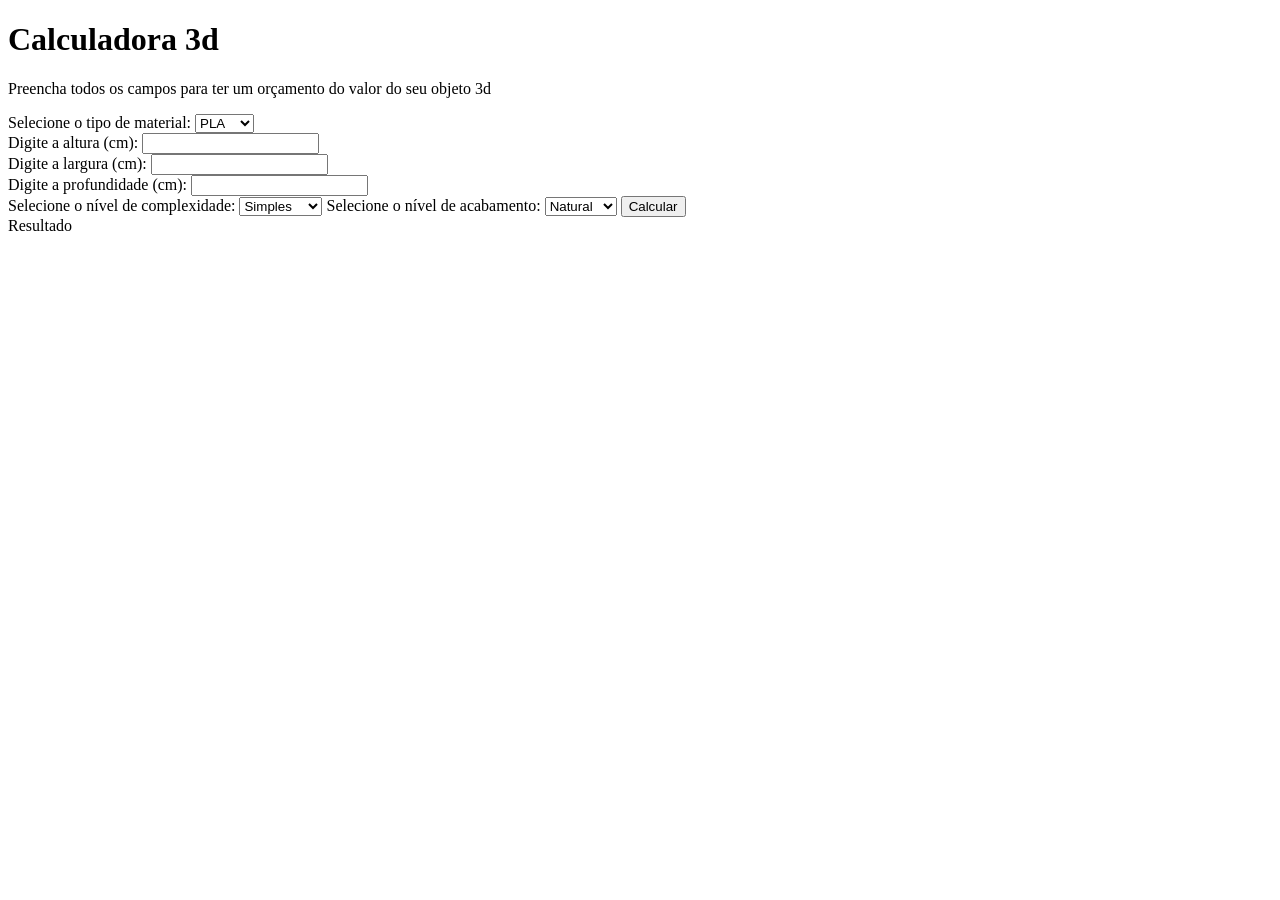
==== projetos/calculadora-3d/index.html @ 480bacc7 "calculadora-3d HTML e JS iniciados" ====
<!DOCTYPE html>
<html lang="pt-br">

<head>
    <meta charset="UTF-8">
    <meta name="viewport" content="width=device-width, initial-scale=1.0">
    <title>Caulculadora 3d</title>
    <link rel="stylesheet" href="style.css">
</head>

<body>
    <h1>Calculadora 3d</h1>
    <p>Preencha todos os campos para ter um orçamento do valor do seu objeto 3d</p>

    Selecione o tipo de material: <select id="material">
        <option value="PLA">PLA</option>
        <option value="ABS">ABS</option>
        <option value="PETG">PETG</option>
        <option value="TPU">TPU</option>
    </select> <br>

    Digite a altura (cm):
    <input type="number" id="altura"> <br>
    Digite a largura (cm):
    <input type="number" id="largura"> <br>
    Digite a profundidade (cm):
    <input type="number" id="profundidade"> <br>

    Selecione o nível de complexidade:
    <select id="complexidade">
        <option value="simples">Simples</option>
        <option value="medio">Médio</option>
        <option value="complexo">Complexo</option>
    </select>

    Selecione o nível de acabamento:
    <select  id="acabamento">
    <option value="natural">Natural</option>
    <option value="colorido">Colorido</option>
    <option value="pintado">Pintado</option>
    </select>

    <button id="botao">Calcular</button>
    <div id="resultado">Resultado</div>

    <script src="script.js"></script>
</body>

</html>
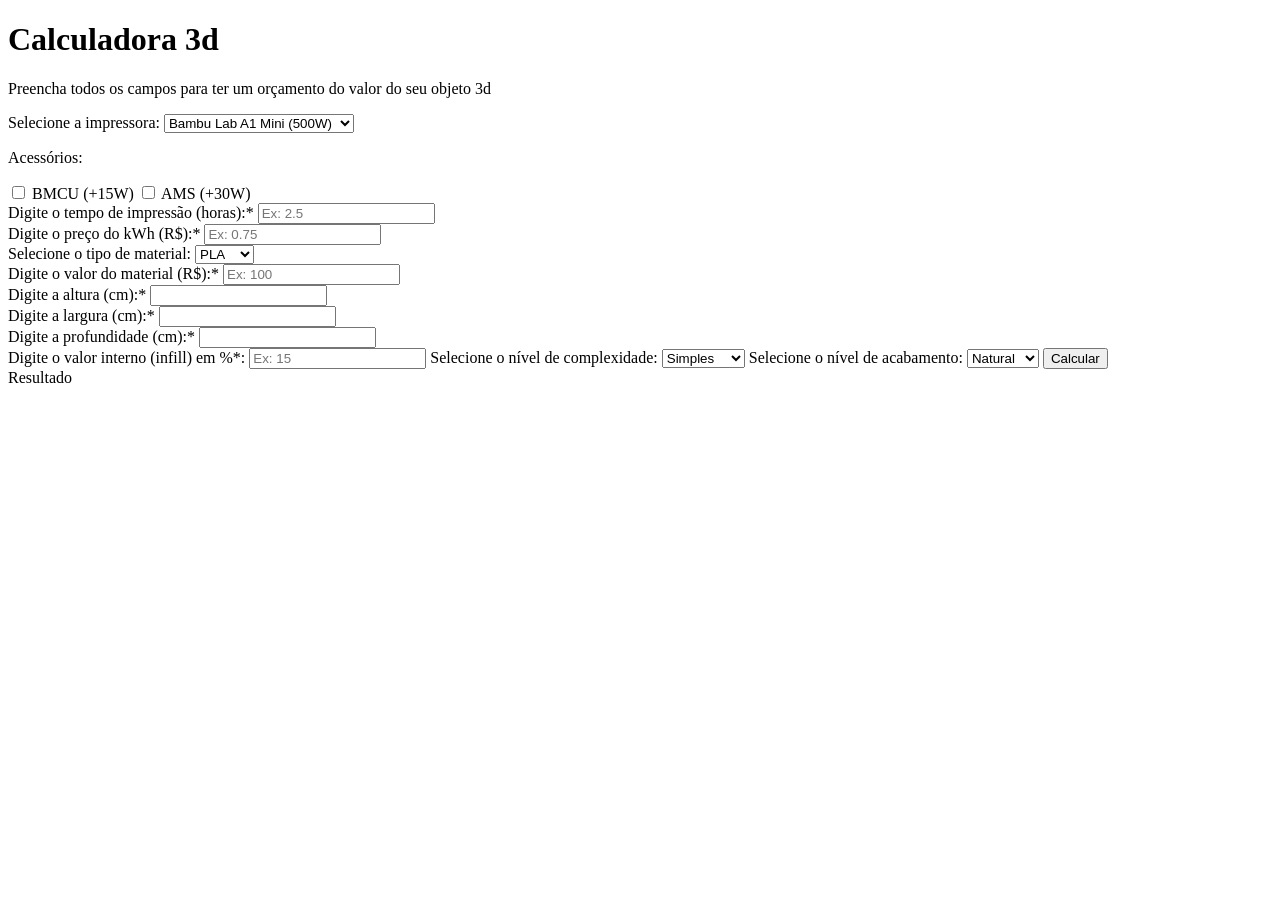
==== commit 65dac52d: "calculadora 3d com infill e calculos corretos" ====
--- a/projetos/calculadora-3d/index.html
+++ b/projetos/calculadora-3d/index.html
@@ -12,6 +12,35 @@
     <h1>Calculadora 3d</h1>
     <p>Preencha todos os campos para ter um orçamento do valor do seu objeto 3d</p>
 
+    Selecione a impressora: <select id="impressora">
+        <option value="500" selected>Bambu Lab A1 Mini (500W)</option>
+        <option value="1200">Bambu Lab A1 (1200W)</option>
+        <option value="1000">Bambu Lab P1S (1000W)</option>
+        <option value="270">Creality Ender 3 (270W)</option>
+        <option value="270">Creality Ender 3 Pro (270W)</option>
+        <option value="350">Creality CR-10 (350W)</option>
+        <option value="120">Prusa i3 MK3S (120W)</option>
+        <option value="240">Anycubic Kobra (240W)</option>
+        <option value="manual">Digitar manualmente</option>
+    </select> 
+
+    <input type="number" id="consumoManual" placeholder="Consumo em Watts">
+
+    <p>Acessórios:</p>
+    <label >
+         <input type="checkbox" id="bmcu" value="15"> BMCU (+15W)
+    </label>
+    <label>
+        <input type="checkbox" id="ams" value="30"> AMS (+30W)
+    </label>
+    <br>
+
+    Digite o tempo de impressão (horas):*
+    <input type="number" id="tempo" placeholder="Ex: 2.5"> <br>
+
+    Digite o preço do kWh (R$):*
+    <input type="number" id="kwh" placeholder="Ex: 0.75"> <br>
+
     Selecione o tipo de material: <select id="material">
         <option value="PLA">PLA</option>
         <option value="ABS">ABS</option>
@@ -19,13 +48,18 @@
         <option value="TPU">TPU</option>
     </select> <br>
 
-    Digite a altura (cm):
+    Digite o valor do material (R$):*
+    <input type="number" id="preco" placeholder="Ex: 100"><br>
+
+    Digite a altura (cm):*
     <input type="number" id="altura"> <br>
-    Digite a largura (cm):
+    Digite a largura (cm):*
     <input type="number" id="largura"> <br>
-    Digite a profundidade (cm):
+    Digite a profundidade (cm):*
     <input type="number" id="profundidade"> <br>
 
+    Digite o valor interno (infill) em %*:
+    <input type="number" id="interno" placeholder="Ex: 15">
     Selecione o nível de complexidade:
     <select id="complexidade">
         <option value="simples">Simples</option>
@@ -34,13 +68,14 @@
     </select>
 
     Selecione o nível de acabamento:
-    <select  id="acabamento">
-    <option value="natural">Natural</option>
-    <option value="colorido">Colorido</option>
-    <option value="pintado">Pintado</option>
+    <select id="acabamento">
+        <option value="natural">Natural</option>
+        <option value="colorido">Colorido</option>
+        <option value="pintado">Pintado</option>
     </select>
 
     <button id="botao">Calcular</button>
+
     <div id="resultado">Resultado</div>
 
     <script src="script.js"></script>
--- a/projetos/calculadora-3d/style.css
+++ b/projetos/calculadora-3d/style.css
@@ -0,0 +1,4 @@
+#consumoManual {
+    display: none;
+    /*esconde a compo de digitar manual que é exibido por padrão */
+}
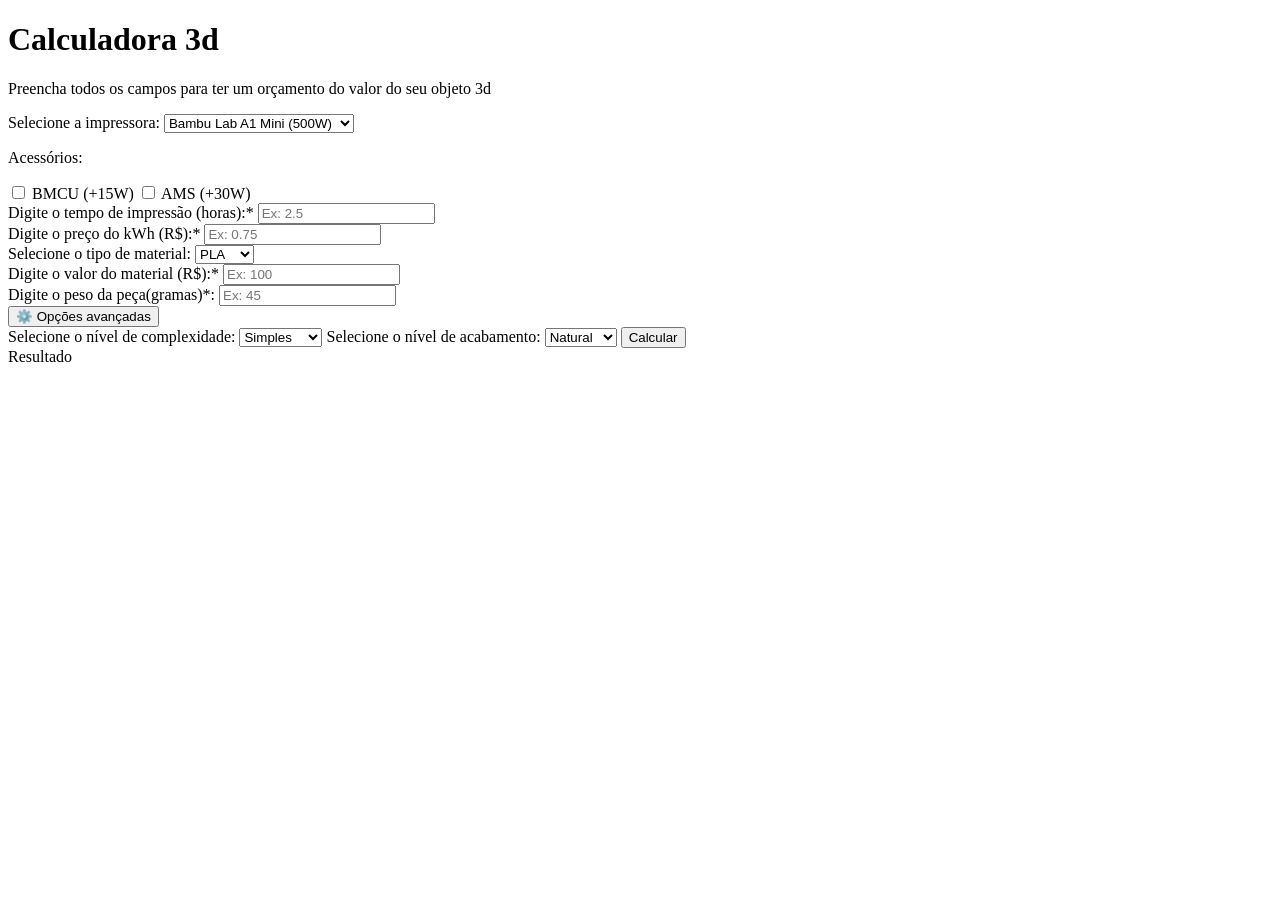
==== commit 95005bd6: "exercicios toggle display e formulario" ====
--- a/projetos/calculadora-3d/index.html
+++ b/projetos/calculadora-3d/index.html
@@ -47,19 +47,27 @@
         <option value="PETG">PETG</option>
         <option value="TPU">TPU</option>
     </select> <br>
-
+    
     Digite o valor do material (R$):*
     <input type="number" id="preco" placeholder="Ex: 100"><br>
 
-    Digite a altura (cm):*
+    Digite o peso da peça(gramas)*:
+    <input type="number" id="gramas" placeholder="Ex: 45"><br>
+
+    <!-- Botão para expandir as opções avançadas -->
+    <button id="btnAvancado">⚙️ Opções avançadas</button> <br>
+    <div id="opcoesAvancadas">
+    Digite a altura (cm):
     <input type="number" id="altura"> <br>
-    Digite a largura (cm):*
+    Digite a largura (cm):
     <input type="number" id="largura"> <br>
-    Digite a profundidade (cm):*
+    Digite a profundidade (cm):
     <input type="number" id="profundidade"> <br>
+    Digite o valor interno (infill) em %:
+    <input type="number" id="interno" placeholder="Ex: 15">
+    </div>
+    <!-- Fim das opçoes avançadas -->
 
-    Digite o valor interno (infill) em %*:
-    <input type="number" id="interno" placeholder="Ex: 15">
     Selecione o nível de complexidade:
     <select id="complexidade">
         <option value="simples">Simples</option>
--- a/projetos/calculadora-3d/style.css
+++ b/projetos/calculadora-3d/style.css
@@ -1,4 +1,8 @@
 #consumoManual {
     display: none;
     /*esconde a compo de digitar manual que é exibido por padrão */
+}
+#opcoesAvancadas {
+    /*esconde a compo de opções avançadas*/
+    display: none;
 }
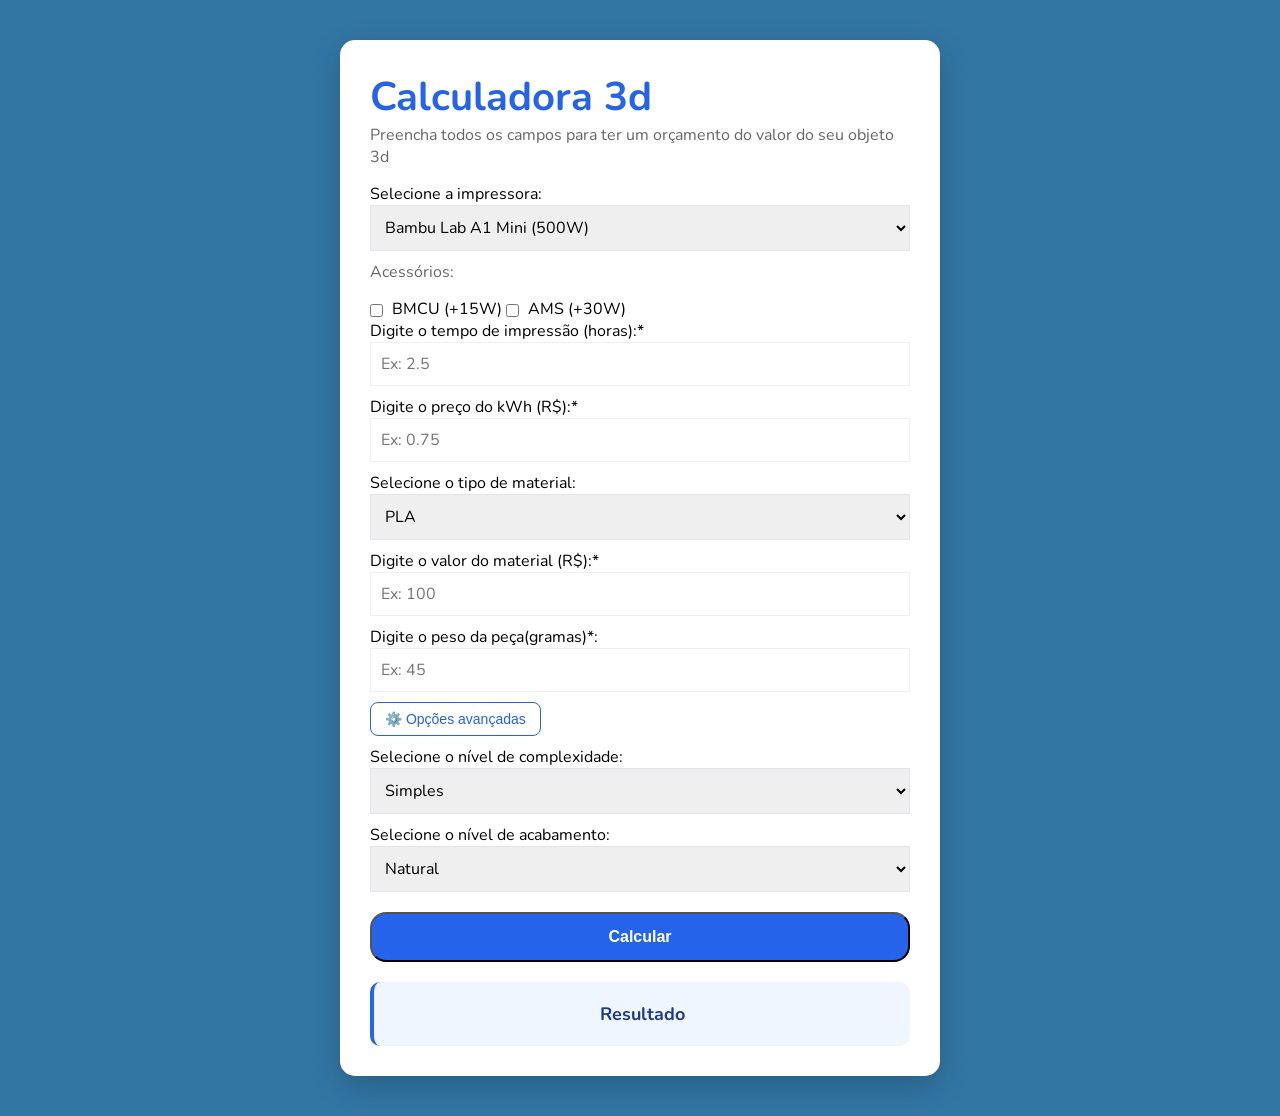
==== commit 438605ee: "calculadora-3d CSS estilizacao completa" ====
--- a/projetos/calculadora-3d/index.html
+++ b/projetos/calculadora-3d/index.html
@@ -1,18 +1,29 @@
-<!DOCTYPE html>
+<!doctype html>
 <html lang="pt-br">
+  <head>
+    <meta charset="UTF-8" />
+    <meta name="viewport" content="width=device-width, initial-scale=1.0" />
+    <title>Caulculadora 3d</title>
+    <link rel="stylesheet" href="style.css" />
 
-<head>
-    <meta charset="UTF-8">
-    <meta name="viewport" content="width=device-width, initial-scale=1.0">
-    <title>Caulculadora 3d</title>
-    <link rel="stylesheet" href="style.css">
-</head>
+    <link rel="preconnect" href="https://fonts.googleapis.com" />
+    <link rel="preconnect" href="https://fonts.gstatic.com" crossorigin />
+    <link
+      href="https://fonts.googleapis.com/css2?family=Nunito:ital,wght@0,200..1000;1,200..1000&family=Roboto:ital,wght@0,100..900;1,100..900&display=swap"
+      rel="stylesheet"
+    />
+  </head>
 
-<body>
-    <h1>Calculadora 3d</h1>
-    <p>Preencha todos os campos para ter um orçamento do valor do seu objeto 3d</p>
+  <body>
+    <div id="container">
+      <h1>Calculadora 3d</h1>
 
-    Selecione a impressora: <select id="impressora">
+      <p>
+        Preencha todos os campos para ter um orçamento do valor do seu objeto 3d
+    </p>
+
+      Selecione a impressora:
+      <select id="impressora">
         <option value="500" selected>Bambu Lab A1 Mini (500W)</option>
         <option value="1200">Bambu Lab A1 (1200W)</option>
         <option value="1000">Bambu Lab P1S (1000W)</option>
@@ -22,71 +33,70 @@
         <option value="120">Prusa i3 MK3S (120W)</option>
         <option value="240">Anycubic Kobra (240W)</option>
         <option value="manual">Digitar manualmente</option>
-    </select> 
+      </select>
 
-    <input type="number" id="consumoManual" placeholder="Consumo em Watts">
+      <input type="number" id="consumoManual" placeholder="Consumo em Watts" />
 
-    <p>Acessórios:</p>
-    <label >
-         <input type="checkbox" id="bmcu" value="15"> BMCU (+15W)
-    </label>
-    <label>
-        <input type="checkbox" id="ams" value="30"> AMS (+30W)
-    </label>
-    <br>
+      <p>Acessórios:</p>
+      <label>
+        <input type="checkbox" id="bmcu" value="15" /> BMCU (+15W)
+      </label>
+      <label> <input type="checkbox" id="ams" value="30" /> AMS (+30W) </label>
+      <br />
 
-    Digite o tempo de impressão (horas):*
-    <input type="number" id="tempo" placeholder="Ex: 2.5"> <br>
+      Digite o tempo de impressão (horas):*
+      <input type="number" id="tempo" placeholder="Ex: 2.5" /> <br />
 
-    Digite o preço do kWh (R$):*
-    <input type="number" id="kwh" placeholder="Ex: 0.75"> <br>
+      Digite o preço do kWh (R$):*
+      <input type="number" id="kwh" placeholder="Ex: 0.75" /> <br />
 
-    Selecione o tipo de material: <select id="material">
+      Selecione o tipo de material:
+      <select id="material">
         <option value="PLA">PLA</option>
         <option value="ABS">ABS</option>
         <option value="PETG">PETG</option>
         <option value="TPU">TPU</option>
-    </select> <br>
-    
-    Digite o valor do material (R$):*
-    <input type="number" id="preco" placeholder="Ex: 100"><br>
+      </select>
+      <br />
 
-    Digite o peso da peça(gramas)*:
-    <input type="number" id="gramas" placeholder="Ex: 45"><br>
+      Digite o valor do material (R$):*
+      <input type="number" id="preco" placeholder="Ex: 100" /><br />
 
-    <!-- Botão para expandir as opções avançadas -->
-    <button id="btnAvancado">⚙️ Opções avançadas</button> <br>
-    <div id="opcoesAvancadas">
-    Digite a altura (cm):
-    <input type="number" id="altura"> <br>
-    Digite a largura (cm):
-    <input type="number" id="largura"> <br>
-    Digite a profundidade (cm):
-    <input type="number" id="profundidade"> <br>
-    Digite o valor interno (infill) em %:
-    <input type="number" id="interno" placeholder="Ex: 15">
-    </div>
-    <!-- Fim das opçoes avançadas -->
+      Digite o peso da peça(gramas)*:
+      <input type="number" id="gramas" placeholder="Ex: 45" /><br />
 
-    Selecione o nível de complexidade:
-    <select id="complexidade">
+      <!-- Botão para expandir as opções avançadas -->
+      <button id="btnAvancado">⚙️ Opções avançadas</button> <br />
+      <div id="opcoesAvancadas">
+        Digite a altura (cm)*:
+        <input type="number" id="altura" * /> <br />
+        Digite a largura (cm)*:
+        <input type="number" id="largura" * /> <br />
+        Digite a profundidade (cm)*:
+        <input type="number" id="profundidade" * /> <br />
+        Digite o valor interno (infill) em %*:
+        <input type="number" id="interno" placeholder="Ex: 15" />
+      </div>
+      <!-- Fim das opçoes avançadas -->
+
+      Selecione o nível de complexidade:
+      <select id="complexidade">
         <option value="simples">Simples</option>
         <option value="medio">Médio</option>
         <option value="complexo">Complexo</option>
-    </select>
+      </select>
 
-    Selecione o nível de acabamento:
-    <select id="acabamento">
+      Selecione o nível de acabamento:
+      <select id="acabamento">
         <option value="natural">Natural</option>
         <option value="colorido">Colorido</option>
         <option value="pintado">Pintado</option>
-    </select>
+      </select>
 
-    <button id="botao">Calcular</button>
+      <button id="botao">Calcular</button>
 
-    <div id="resultado">Resultado</div>
-
+      <div id="resultado">Resultado</div>
+    </div>
     <script src="script.js"></script>
-</body>
-
-</html>+  </body>
+</html>
--- a/projetos/calculadora-3d/style.css
+++ b/projetos/calculadora-3d/style.css
@@ -1,8 +1,127 @@
+* {
+    /* reset */
+    padding: 0;
+    margin: 0;
+    box-sizing: border-box;
+}
+
+html {
+    /* tamanho da fonte  */
+    font-size: 62.5%;
+    /* 62.5% de 16px é 10px, assim 1rem = 10px */
+}
+
+:root {
+    /* cores do site */
+    --cor-titulo: #0ff;
+}
+
+body {
+    font-family: 'Nunito', sans-serif;
+    font-size: 1.6rem;
+    /* 1.6rem é o mesmo que 16px, equivale a 16px.*/
+    background: rgba(4, 88, 144, 0.817);
+}
+
+
 #consumoManual {
+    /*esconde a compo de digitar manual que é exibido por padrão */
     display: none;
-    /*esconde a compo de digitar manual que é exibido por padrão */
 }
+
 #opcoesAvancadas {
     /*esconde a compo de opções avançadas*/
     display: none;
-}+}
+
+h1 {
+    /* cor do titulo  */
+    color: #2563eb;
+    /* tamanho da fonte */
+    font-size: 4rem;
+    /* 4rem é o mesmo que 40px, equivale a 40px.*/
+}
+
+#container {
+    max-width: 600px;
+    margin: 0 auto;
+    padding: 3rem;
+    background: white;
+    border-radius: 1.5rem;
+    box-shadow: 0 1rem 3rem rgba(0, 0, 0, 0.2);
+    margin-top: 4rem;
+    margin-bottom: 4rem;
+}
+
+p {
+    /* paragrafo */
+    color: #666;
+    margin-bottom: 1.5rem;
+}
+
+input,
+select {
+    /* estilizando os inputs e selects */
+    width: 100%;
+    padding: 1rem;
+    margin-bottom: 1rem;
+    border: 1px solid #cbd4;
+    font-size: 1.6rem;
+    font-family: 'Nunito', sans-serif;
+}
+
+#botao {
+    /* estilizando o botão calcular */
+    width: 100%;
+    padding: 1.4rem;
+    background: #2563eb;
+    color: white;
+    border-radius: 1.6rem;;
+    font-size: 1.6rem;
+    font-weight: bold;
+    /* espessura ou peso da fonte */
+    cursor: pointer;
+    margin-top: 1rem;
+}
+
+#botao:hover {
+    background: #1d4ed8;
+    /* muda a cor ao passar o ponteiro */
+    transition: 0.3s;
+}
+
+#btnAvancado {
+    background: transparent;
+    border: 1px solid #2563eb;
+    color: #2563eb;
+    padding: 0.8rem 1.4rem;
+    border-radius: 0.8rem;
+    cursor: pointer;
+    font-size: 1.4rem;
+    margin-bottom: 1rem;
+    transition: 0.3s;
+}
+
+#btnAvancado:hover {
+    background: #2563eb;
+    color: white;
+}
+
+#resultado {
+    margin-top: 2rem;
+    padding: 2rem;
+    background-color: #eff6ff;
+    border-radius: 1rem;
+    color: #1e3a8a;
+    font-weight: bold;
+    font-size: 1.8rem;
+    text-align:center;
+    border-left: 4px solid #2563eb;
+}
+
+input[type="checkbox"] {
+    width: auto;
+    margin-bottom: 0;
+    margin-right: 0.5rem;
+    vertical-align: middle;
+}
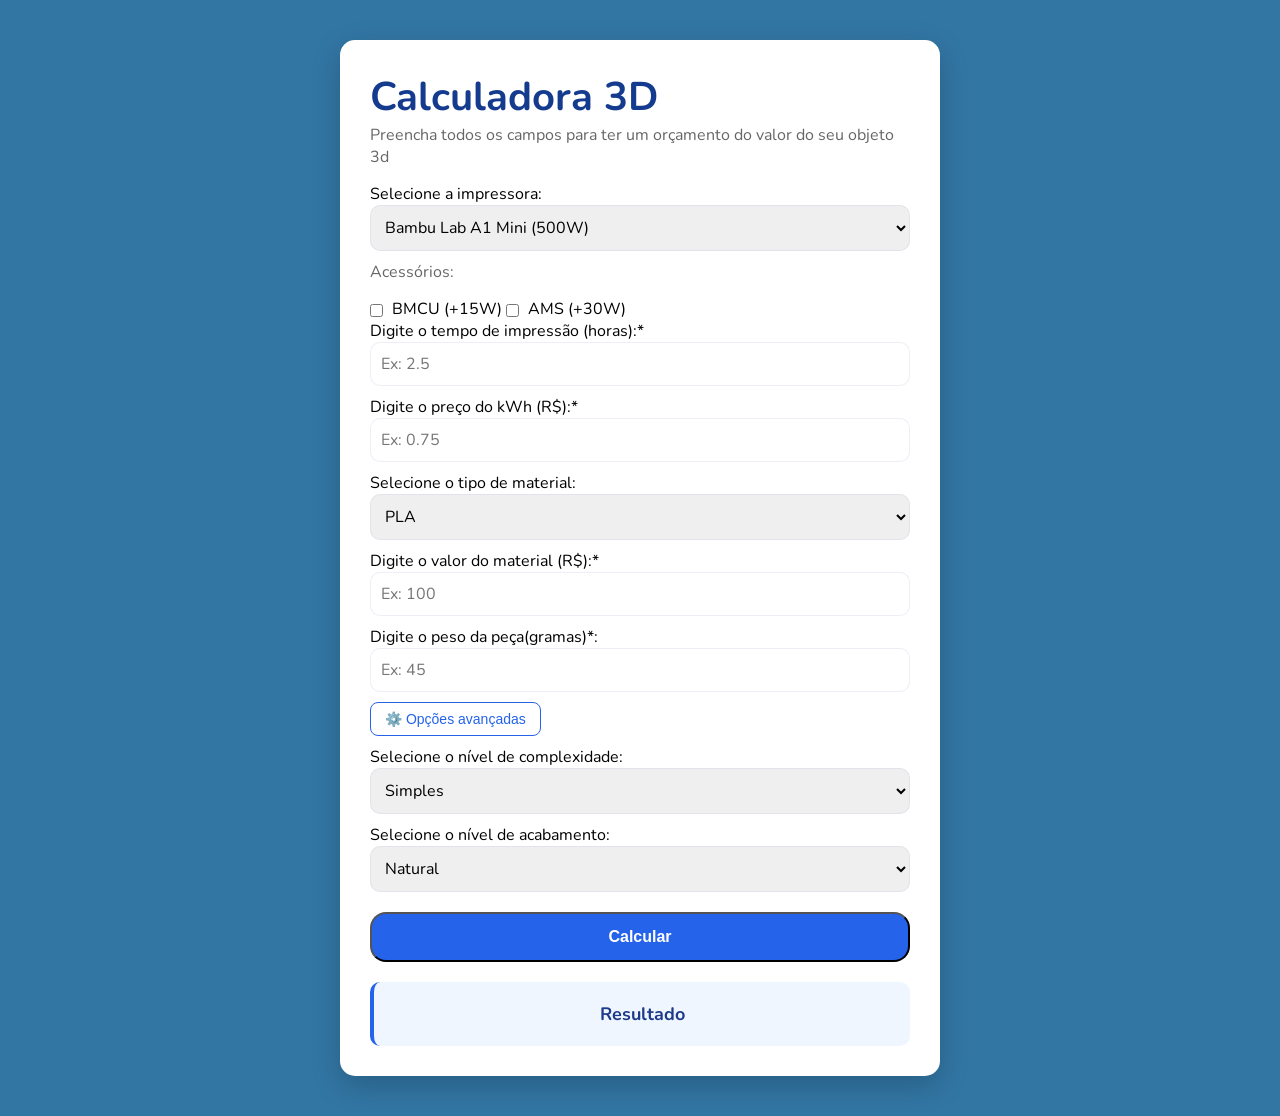
==== commit cfd60ee6: "calculadora-3d responsividade mobile" ====
--- a/projetos/calculadora-3d/index.html
+++ b/projetos/calculadora-3d/index.html
@@ -16,7 +16,7 @@
 
   <body>
     <div id="container">
-      <h1>Calculadora 3d</h1>
+      <h1>Calculadora 3D</h1>
 
       <p>
         Preencha todos os campos para ter um orçamento do valor do seu objeto 3d
--- a/projetos/calculadora-3d/style.css
+++ b/projetos/calculadora-3d/style.css
@@ -36,7 +36,7 @@
 
 h1 {
     /* cor do titulo  */
-    color: #2563eb;
+    color: #153b8f;
     /* tamanho da fonte */
     font-size: 4rem;
     /* 4rem é o mesmo que 40px, equivale a 40px.*/
@@ -68,6 +68,7 @@
     border: 1px solid #cbd4;
     font-size: 1.6rem;
     font-family: 'Nunito', sans-serif;
+    border-radius: 1rem;
 }
 
 #botao {
@@ -76,7 +77,7 @@
     padding: 1.4rem;
     background: #2563eb;
     color: white;
-    border-radius: 1.6rem;;
+    border-radius: 1.6rem;
     font-size: 1.6rem;
     font-weight: bold;
     /* espessura ou peso da fonte */
@@ -125,3 +126,20 @@
     margin-right: 0.5rem;
     vertical-align: middle;
 }
+/* Mobile - telas menores que 600px */
+@media (max-width: 600px) {
+
+    #container {
+        margin: 1rem;
+        padding: 2rem;
+        border-radius: 1rem;
+    }
+
+    h1 {
+        font-size: 2.8rem;
+    }
+
+    #btnAvancado {
+        width:100%;
+    }
+}
